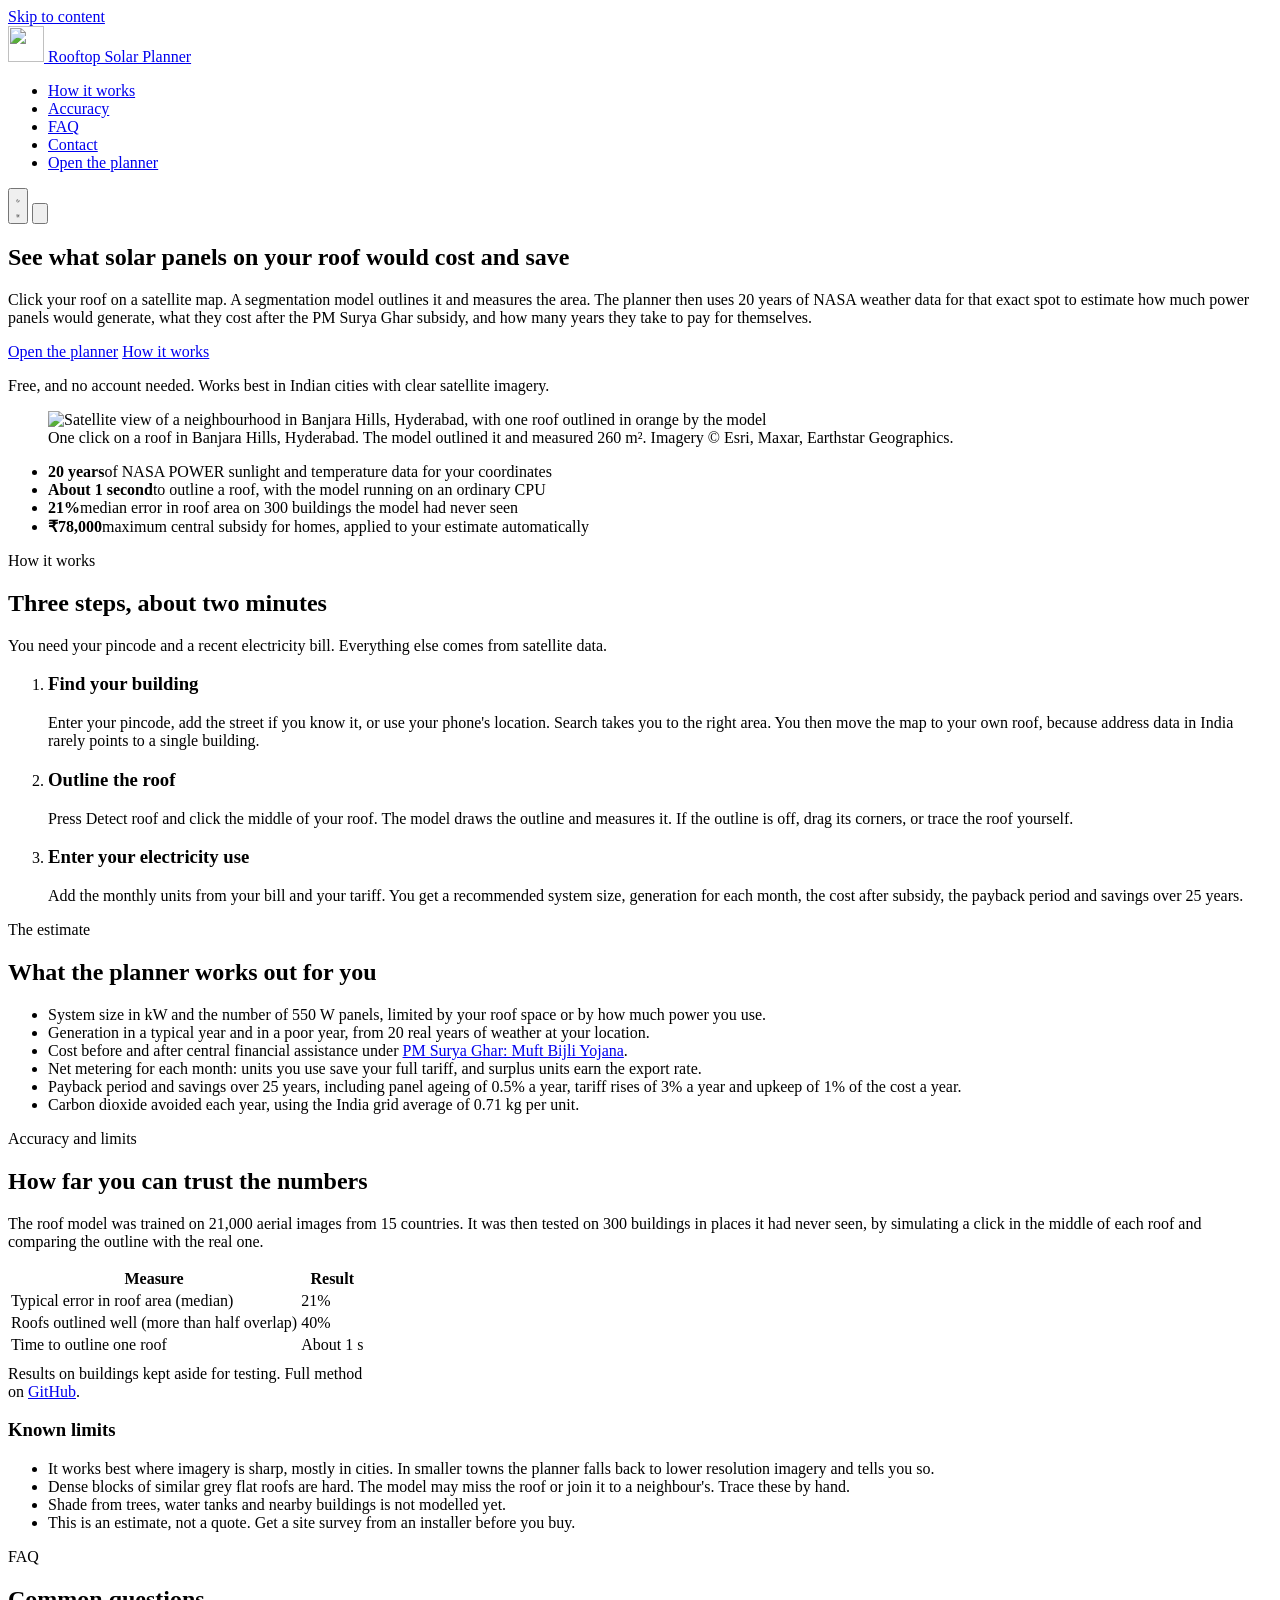
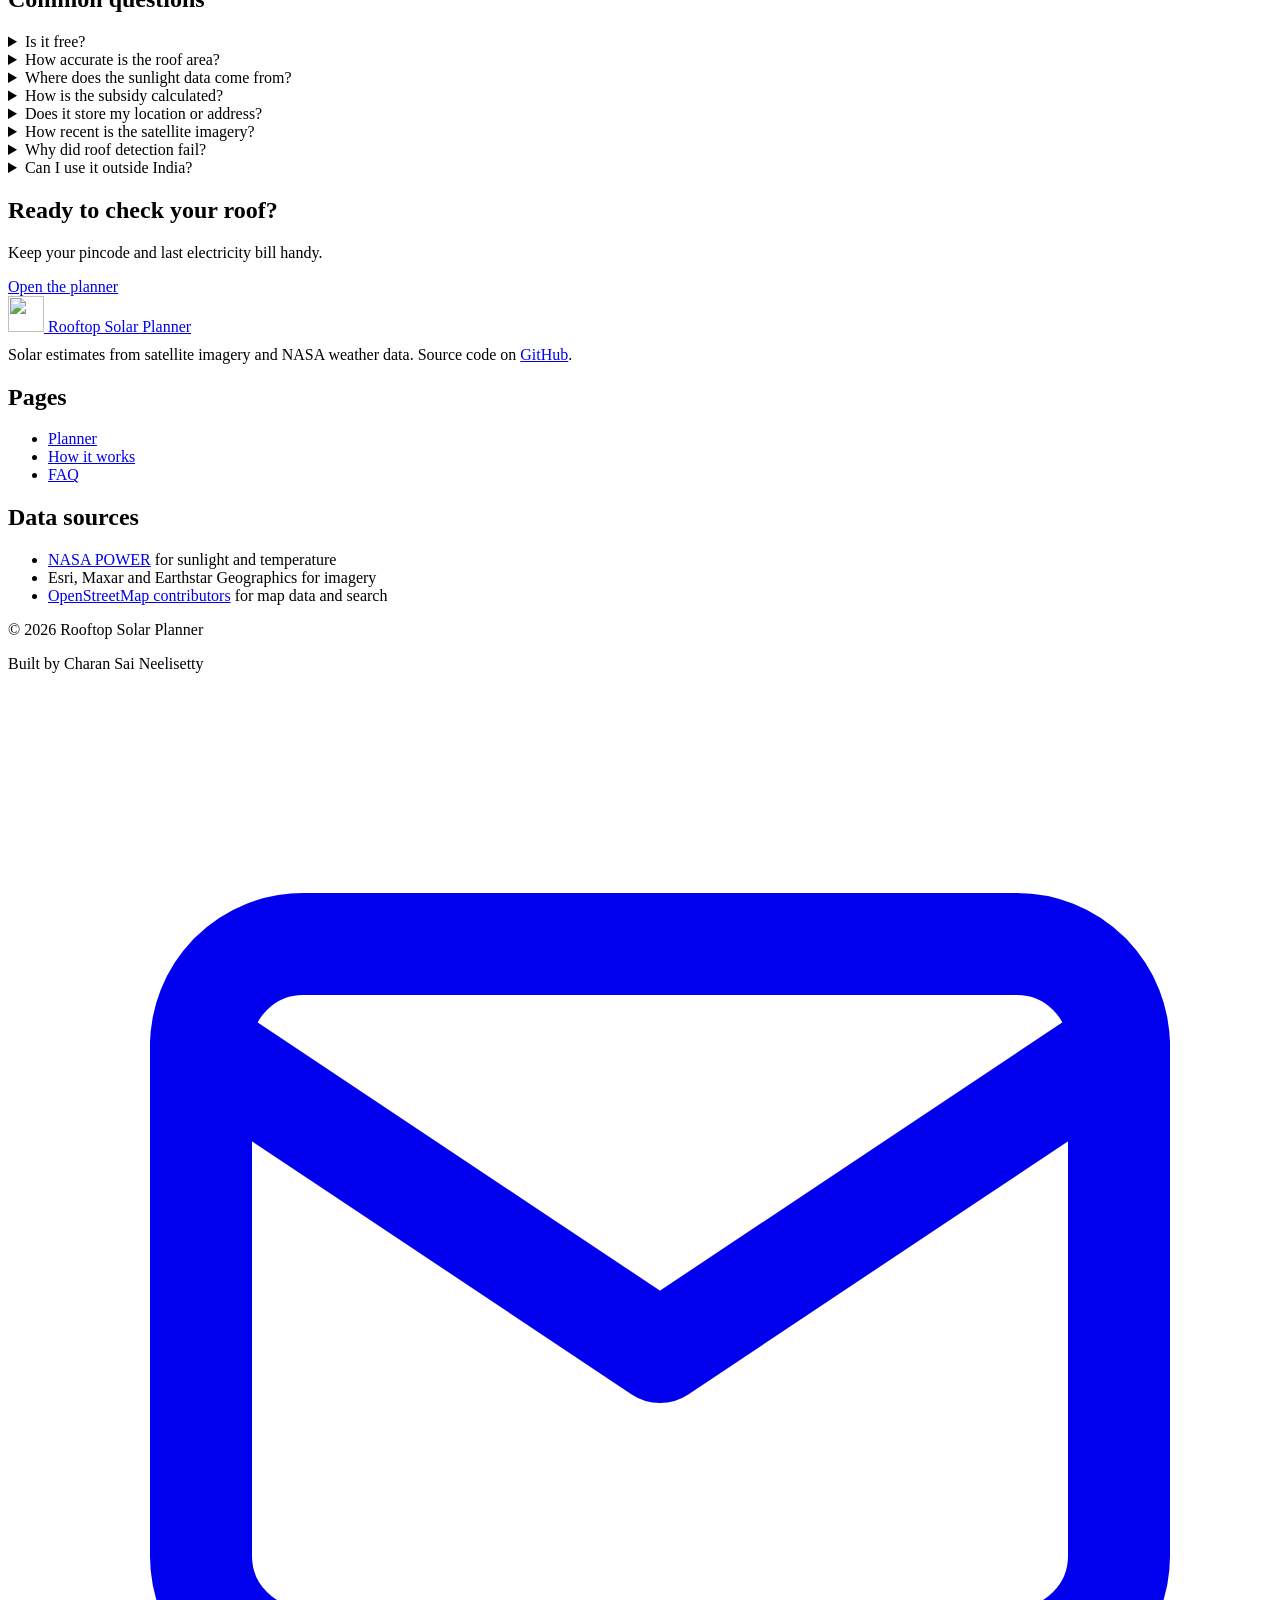
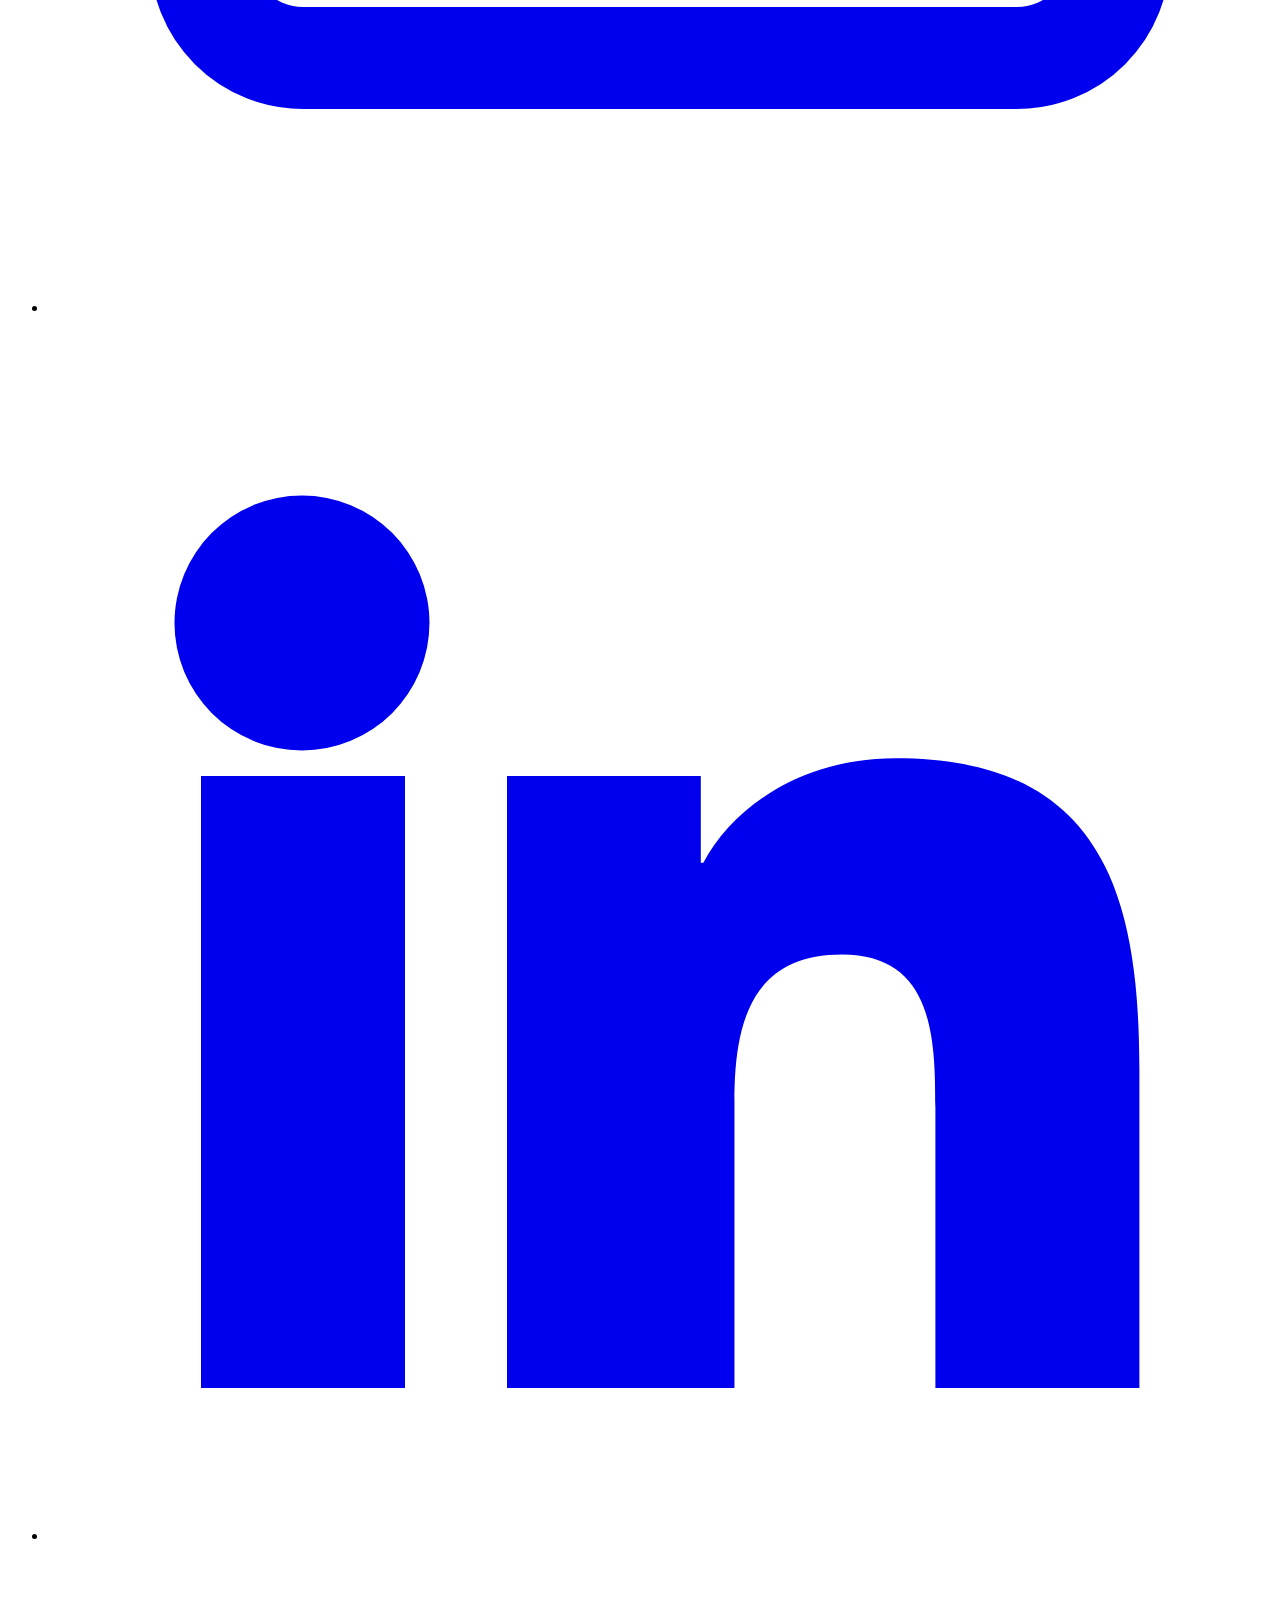
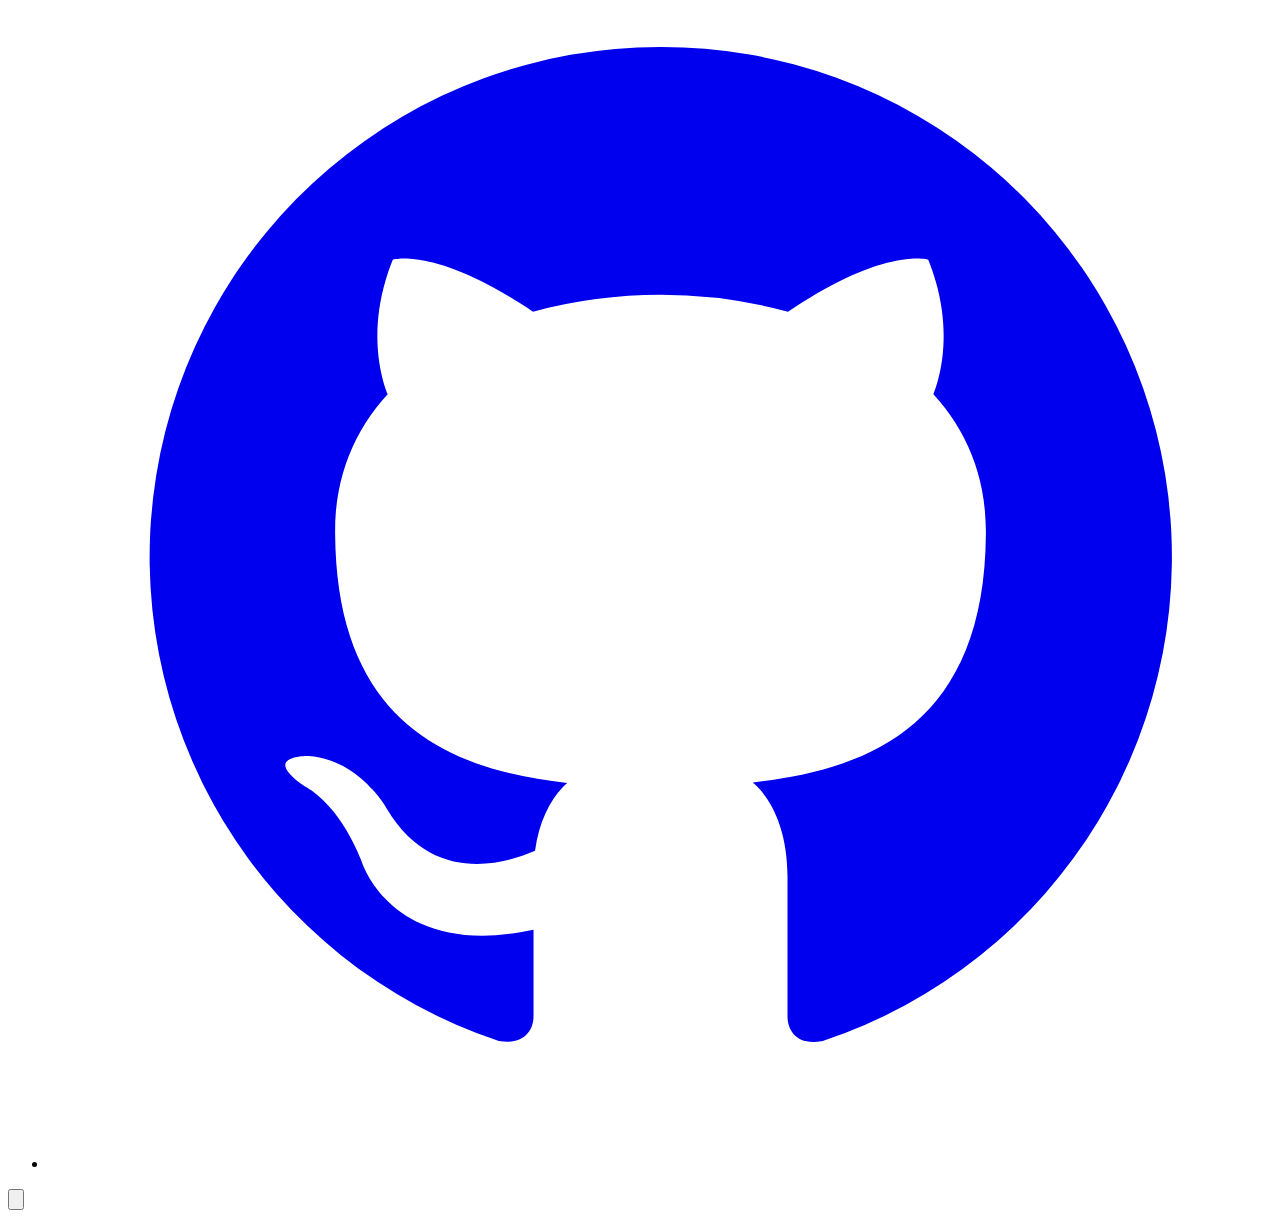
==== static/index.html @ 2f375f85 "feat(web): pop-up notifications, imagery date on the map, no personal details in the PDF - Success, " ====
<!doctype html>
<html lang="en">
<head>
  <meta charset="utf-8">
  <meta name="viewport" content="width=device-width, initial-scale=1">
  <title>Rooftop Solar Planner: solar cost and savings for your roof</title>
  <meta name="description" content="Click your roof on a satellite map to measure it, then see how much power solar panels would generate, the cost after the PM Surya Ghar subsidy, and the payback period. Free, and no account needed.">
  <meta name="theme-color" content="#c2410c">
  <meta property="og:type" content="website">
  <meta property="og:title" content="Rooftop Solar Planner">
  <meta property="og:description" content="Measure your roof from satellite imagery and estimate solar generation, cost after subsidy and payback using 20 years of NASA weather data.">
  <meta property="og:image" content="/assets/img/detection-example.jpg">
  <link rel="icon" href="/favicon.ico" sizes="any">
  <link rel="icon" href="/favicon-32.png" type="image/png" sizes="32x32">
  <link rel="icon" href="/icon-192.png" type="image/png" sizes="192x192">
  <link rel="apple-touch-icon" href="/apple-touch-icon.png">
  <script>try{var t=localStorage.getItem("theme");if(t==="light"||t==="dark")document.documentElement.dataset.theme=t}catch(e){}</script>
  <link rel="stylesheet" href="/assets/css/site.css?v=19">
</head>
<body>
  <a class="skip-link" href="#main">Skip to content</a>
  <div class="scroll-progress" aria-hidden="true"><span></span></div>

  <header class="site-header">
    <div class="container header-inner">
      <a class="logo" href="/" aria-label="Rooftop Solar Planner home">
        <img src="/assets/img/logo.png" alt="" width="36" height="36">
        <span>Rooftop Solar Planner</span>
      </a>
      <nav id="site-nav" class="site-nav" aria-label="Main">
        <ul>
          <li><a href="#how-it-works">How it works</a></li>
          <li><a href="#accuracy">Accuracy</a></li>
          <li><a href="#faq">FAQ</a></li>
          <li><a href="#contact">Contact</a></li>
          <li><a class="btn btn-primary btn-small" href="/planner/">Open the planner</a></li>
        </ul>
      </nav>
      <button class="icon-btn theme-toggle" type="button" data-theme-toggle aria-label="Switch theme">
        <svg class="icon-moon" viewBox="0 0 24 24" fill="none" stroke="currentColor" stroke-width="2" stroke-linecap="round" stroke-linejoin="round" aria-hidden="true"><path d="M21 12.8A9 9 0 1 1 11.2 3a7 7 0 0 0 9.8 9.8z"/></svg>
        <svg class="icon-sun" viewBox="0 0 24 24" fill="none" stroke="currentColor" stroke-width="2" stroke-linecap="round" aria-hidden="true"><circle cx="12" cy="12" r="4"/><path d="M12 2v2M12 20v2M4.9 4.9l1.4 1.4M17.7 17.7l1.4 1.4M2 12h2M20 12h2M4.9 19.1l1.4-1.4M17.7 6.3l1.4-1.4"/></svg>
      </button>
      <button class="icon-btn nav-toggle" type="button" data-nav-toggle aria-controls="site-nav" aria-expanded="false" aria-label="Menu">
        <svg viewBox="0 0 24 24" fill="none" stroke="currentColor" stroke-width="2" stroke-linecap="round" aria-hidden="true"><path d="M4 7h16M4 12h16M4 17h16"/></svg>
      </button>
    </div>
  </header>

  <main id="main" tabindex="-1">
    <section class="hero">
      <div class="container hero-grid">
        <div>
          <h1>See what solar panels on your roof would cost and save</h1>
          <p class="hero-lead">Click your roof on a satellite map. A segmentation model outlines it and measures the area. The planner then uses 20 years of NASA weather data for that exact spot to estimate how much power panels would generate, what they cost after the PM Surya Ghar subsidy, and how many years they take to pay for themselves.</p>
          <div class="hero-actions">
            <a class="btn btn-primary" href="/planner/">Open the planner</a>
            <a class="btn btn-secondary" href="#how-it-works">How it works</a>
          </div>
          <p class="muted small">Free, and no account needed. Works best in Indian cities with clear satellite imagery.</p>
        </div>
        <figure class="hero-figure">
          <img src="/assets/img/detection-example.jpg" width="768" height="640" alt="Satellite view of a neighbourhood in Banjara Hills, Hyderabad, with one roof outlined in orange by the model">
          <figcaption>One click on a roof in Banjara Hills, Hyderabad. The model outlined it and measured 260 m². Imagery © Esri, Maxar, Earthstar Geographics.</figcaption>
        </figure>
      </div>
    </section>

    <section class="section section-alt" aria-label="Key numbers">
      <div class="container">
        <ul class="facts">
          <li><strong>20 years</strong><span>of NASA POWER sunlight and temperature data for your coordinates</span></li>
          <li><strong>About 1 second</strong><span>to outline a roof, with the model running on an ordinary CPU</span></li>
          <li><strong>21%</strong><span>median error in roof area on 300 buildings the model had never seen</span></li>
          <li><strong>₹78,000</strong><span>maximum central subsidy for homes, applied to your estimate automatically</span></li>
        </ul>
      </div>
    </section>

    <section class="section" id="how-it-works">
      <div class="container">
        <div class="section-head">
          <p class="eyebrow">How it works</p>
          <h2>Three steps, about two minutes</h2>
          <p>You need your pincode and a recent electricity bill. Everything else comes from satellite data.</p>
        </div>
        <ol class="steps">
          <li>
            <h3>Find your building</h3>
            <p>Enter your pincode, add the street if you know it, or use your phone's location. Search takes you to the right area. You then move the map to your own roof, because address data in India rarely points to a single building.</p>
          </li>
          <li>
            <h3>Outline the roof</h3>
            <p>Press Detect roof and click the middle of your roof. The model draws the outline and measures it. If the outline is off, drag its corners, or trace the roof yourself.</p>
          </li>
          <li>
            <h3>Enter your electricity use</h3>
            <p>Add the monthly units from your bill and your tariff. You get a recommended system size, generation for each month, the cost after subsidy, the payback period and savings over 25 years.</p>
          </li>
        </ol>
      </div>
    </section>

    <section class="section section-alt">
      <div class="container">
        <div class="section-head">
          <p class="eyebrow">The estimate</p>
          <h2>What the planner works out for you</h2>
        </div>
        <ul class="feature-list">
          <li>System size in kW and the number of 550 W panels, limited by your roof space or by how much power you use.</li>
          <li>Generation in a typical year and in a poor year, from 20 real years of weather at your location.</li>
          <li>Cost before and after central financial assistance under <a href="https://www.pib.gov.in/PressReleasePage.aspx?PRID=2010674" target="_blank" rel="noopener">PM Surya Ghar: Muft Bijli Yojana</a>.</li>
          <li>Net metering for each month: units you use save your full tariff, and surplus units earn the export rate.</li>
          <li>Payback period and savings over 25 years, including panel ageing of 0.5% a year, tariff rises of 3% a year and upkeep of 1% of the cost a year.</li>
          <li>Carbon dioxide avoided each year, using the India grid average of 0.71 kg per unit.</li>
        </ul>
      </div>
    </section>

    <section class="section" id="accuracy">
      <div class="container two-col">
        <div>
          <p class="eyebrow">Accuracy and limits</p>
          <h2>How far you can trust the numbers</h2>
          <p>The roof model was trained on 21,000 aerial images from 15 countries. It was then tested on 300 buildings in places it had never seen, by simulating a click in the middle of each roof and comparing the outline with the real one.</p>
          <div class="table-wrap">
            <table class="data-table">
              <caption class="muted small" style="text-align:left; caption-side:bottom; padding-top:8px;">Results on buildings kept aside for testing. Full method on <a href="https://github.com/Charan7sai/solar-planner/blob/main/ml/README.md" target="_blank" rel="noopener">GitHub</a>.</caption>
              <thead><tr><th scope="col">Measure</th><th scope="col">Result</th></tr></thead>
              <tbody>
                <tr><td>Typical error in roof area (median)</td><td>21%</td></tr>
                <tr><td>Roofs outlined well (more than half overlap)</td><td>40%</td></tr>
                <tr><td>Time to outline one roof</td><td>About 1 s</td></tr>
              </tbody>
            </table>
          </div>
        </div>
        <div class="card">
          <h3>Known limits</h3>
          <ul class="limits">
            <li>It works best where imagery is sharp, mostly in cities. In smaller towns the planner falls back to lower resolution imagery and tells you so.</li>
            <li>Dense blocks of similar grey flat roofs are hard. The model may miss the roof or join it to a neighbour's. Trace these by hand.</li>
            <li>Shade from trees, water tanks and nearby buildings is not modelled yet.</li>
            <li>This is an estimate, not a quote. Get a site survey from an installer before you buy.</li>
          </ul>
        </div>
      </div>
    </section>

    <section class="section section-alt" id="faq">
      <div class="container">
        <div class="section-head">
          <p class="eyebrow">FAQ</p>
          <h2>Common questions</h2>
        </div>
        <div class="faq">
          <details>
            <summary>Is it free?</summary>
            <div><p>Yes. You do not need an account, and there is nothing to pay. The planner runs on free hosting and free public data.</p></div>
          </details>
          <details>
            <summary>How accurate is the roof area?</summary>
            <div><p>On buildings it had never seen, the median error was 21%. Always check the outline on the map and drag its corners if needed. You can also type the area yourself.</p></div>
          </details>
          <details>
            <summary>Where does the sunlight data come from?</summary>
            <div><p>From <a href="https://power.larc.nasa.gov/" target="_blank" rel="noopener">NASA POWER</a>, which provides sunlight and temperature records from satellites for any point on Earth. The planner uses monthly values from 2004 to 2023 for your coordinates.</p></div>
          </details>
          <details>
            <summary>How is the subsidy calculated?</summary>
            <div><p>It follows central financial assistance for homes under <a href="https://www.pib.gov.in/PressReleasePage.aspx?PRID=2010674" target="_blank" rel="noopener">PM Surya Ghar: Muft Bijli Yojana</a>: ₹30,000 per kW for the first 2 kW and ₹18,000 for the third kW, up to ₹78,000. Extra subsidies from states are not included. Check the latest rules before applying.</p></div>
          </details>
          <details>
            <summary>Does it store my location or address?</summary>
            <div><p>No. Address search goes from your browser to the OpenStreetMap Nominatim service. For roof detection, imagery dates and estimates, your coordinates are sent to this site's server, used for that request and not saved. Anonymous usage counts, such as how many estimates were run, are logged without any location.</p></div>
          </details>
          <details>
            <summary>How recent is the satellite imagery?</summary>
            <div><p>It depends on the area. Esri updates its imagery several times a year, and big cities get new pictures most often. In late 2026, Hyderabad showed imagery from February 2026 and Pune from April 2026. The planner shows the capture date under the map for wherever you are looking. Newer imagery exists only from paid commercial providers.</p></div>
          </details>
          <details>
            <summary>Why did roof detection fail?</summary>
            <div><p>Usually for one of three reasons: the map is not zoomed in enough (zoom to level 17 or closer), there is no sharp imagery for your area, or the roof is hard to see because it is very dark, very small or under trees. The planner tells you which one it was and what to do next. You can always trace the roof by hand.</p></div>
          </details>
          <details>
            <summary>Can I use it outside India?</summary>
            <div><p>The generation estimate works anywhere. The subsidy, rupee prices and pincode search are for India.</p></div>
          </details>
        </div>
      </div>
    </section>


    <section class="section section-alt cta-band">
      <div class="container">
        <h2>Ready to check your roof?</h2>
        <p>Keep your pincode and last electricity bill handy.</p>
        <a class="btn btn-primary" href="/planner/">Open the planner</a>
      </div>
    </section>
  </main>

  <footer class="site-footer">
    <div class="container">
      <div class="footer-grid">
        <div>
          <a class="logo" href="/" aria-label="Rooftop Solar Planner home">
            <img src="/assets/img/logo.png" alt="" width="36" height="36">
            <span>Rooftop Solar Planner</span>
          </a>
          <p style="margin-top:10px;">Solar estimates from satellite imagery and NASA weather data. Source code on <a href="https://github.com/Charan7sai/solar-planner" target="_blank" rel="noopener">GitHub</a>.</p>
        </div>
        <div>
          <h2>Pages</h2>
          <ul>
            <li><a href="/planner/">Planner</a></li>
            <li><a href="#how-it-works">How it works</a></li>
            <li><a href="#faq">FAQ</a></li>
          </ul>
        </div>
        <div>
          <h2>Data sources</h2>
          <ul>
            <li><a href="https://power.larc.nasa.gov/" target="_blank" rel="noopener">NASA POWER</a> for sunlight and temperature</li>
            <li>Esri, Maxar and Earthstar Geographics for imagery</li>
            <li><a href="https://www.openstreetmap.org/copyright" target="_blank" rel="noopener">OpenStreetMap contributors</a> for map data and search</li>
          </ul>
        </div>
      </div>
      <div class="footer-bottom" id="contact">
        <p>© <span data-year>2026</span> Rooftop Solar Planner</p>
        <div class="footer-credit">
          <span>Built by Charan Sai Neelisetty</span>
          <ul class="social-links" aria-label="Contact Charan Sai Neelisetty">
            <li><a href="mailto:neelisettycharansai@gmail.com" aria-label="Email neelisettycharansai@gmail.com" title="Email"><svg viewBox="0 0 24 24" fill="none" stroke="currentColor" stroke-width="2" stroke-linecap="round" stroke-linejoin="round" aria-hidden="true"><rect x="3" y="5" width="18" height="14" rx="2"/><path d="m3 7 9 6 9-6"/></svg></a></li>
            <li><a href="https://www.linkedin.com/in/charan-sai-neelisetty-616021328/" target="_blank" rel="noopener" aria-label="LinkedIn profile" title="LinkedIn"><svg viewBox="0 0 24 24" fill="currentColor" aria-hidden="true"><path d="M4.98 3.5a2.5 2.5 0 1 1 0 5 2.5 2.5 0 0 1 0-5zM3 9h4v12H3zM9 9h3.8v1.7h.05c.53-1 1.83-2.05 3.77-2.05 4.03 0 4.78 2.65 4.78 6.1V21h-4v-5.5c0-1.31-.02-3-1.83-3-1.83 0-2.11 1.43-2.11 2.9V21H9z"/></svg></a></li>
            <li><a href="https://github.com/Charan7sai" target="_blank" rel="noopener" aria-label="GitHub profile" title="GitHub"><svg viewBox="0 0 24 24" fill="currentColor" aria-hidden="true"><path d="M12 2a10 10 0 0 0-3.16 19.49c.5.09.68-.22.68-.48v-1.7c-2.78.6-3.37-1.34-3.37-1.34-.45-1.16-1.11-1.47-1.11-1.47-.91-.62.07-.6.07-.6 1 .07 1.53 1.03 1.53 1.03.9 1.52 2.34 1.08 2.91.83.09-.65.35-1.08.63-1.33-2.22-.25-4.55-1.11-4.55-4.94 0-1.09.39-1.98 1.03-2.68-.1-.25-.45-1.27.1-2.64 0 0 .84-.27 2.75 1.02a9.6 9.6 0 0 1 5 0c1.91-1.29 2.75-1.02 2.75-1.02.55 1.37.2 2.39.1 2.64.64.7 1.03 1.59 1.03 2.68 0 3.84-2.34 4.68-4.57 4.93.36.31.68.92.68 1.85v2.74c0 .27.18.58.69.48A10 10 0 0 0 12 2z"/></svg></a></li>
          </ul>
        </div>
      </div>
    </div>
  </footer>

  <button class="icon-btn back-to-top" type="button" data-back-to-top aria-label="Back to top" title="Back to top">
    <svg viewBox="0 0 24 24" fill="none" stroke="currentColor" stroke-width="2" stroke-linecap="round" stroke-linejoin="round" aria-hidden="true"><path d="M12 19V5M5 12l7-7 7 7"/></svg>
  </button>

  <script src="/assets/js/site.js?v=19"></script>
</body>
</html>
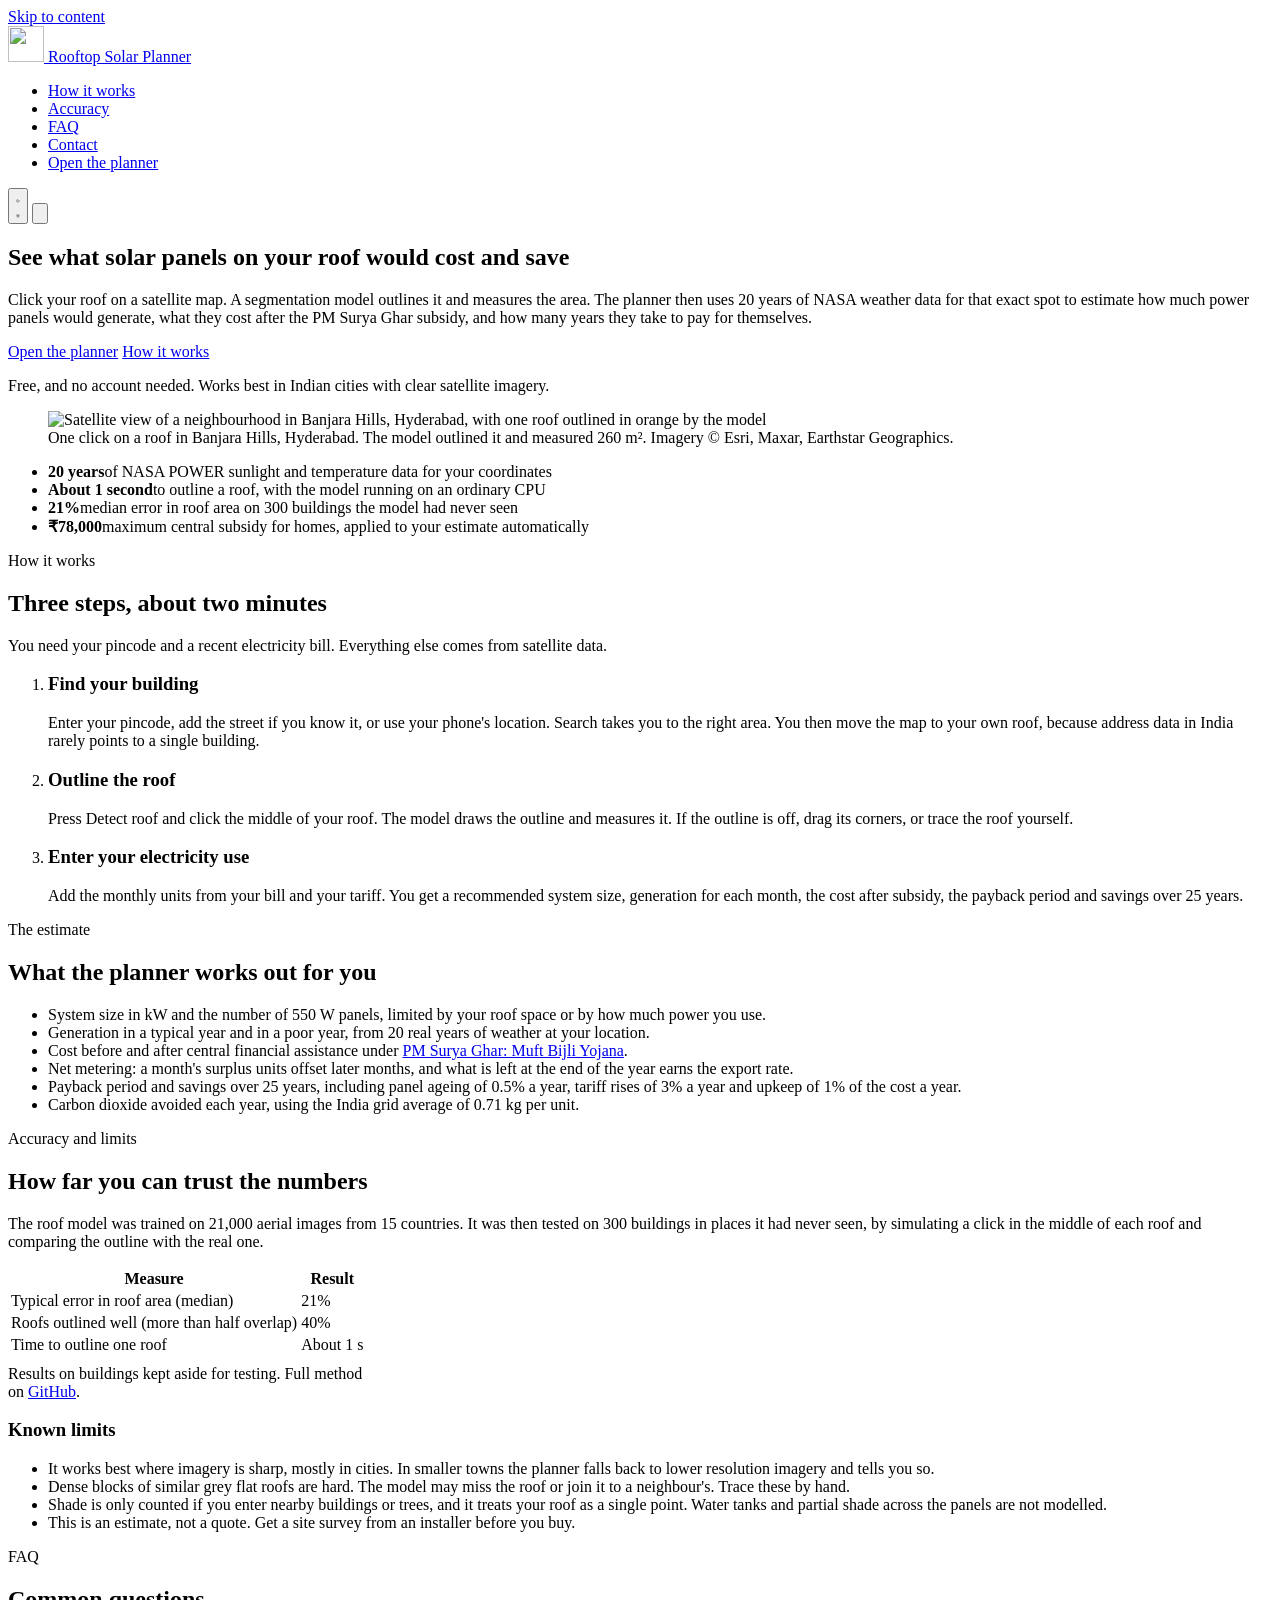
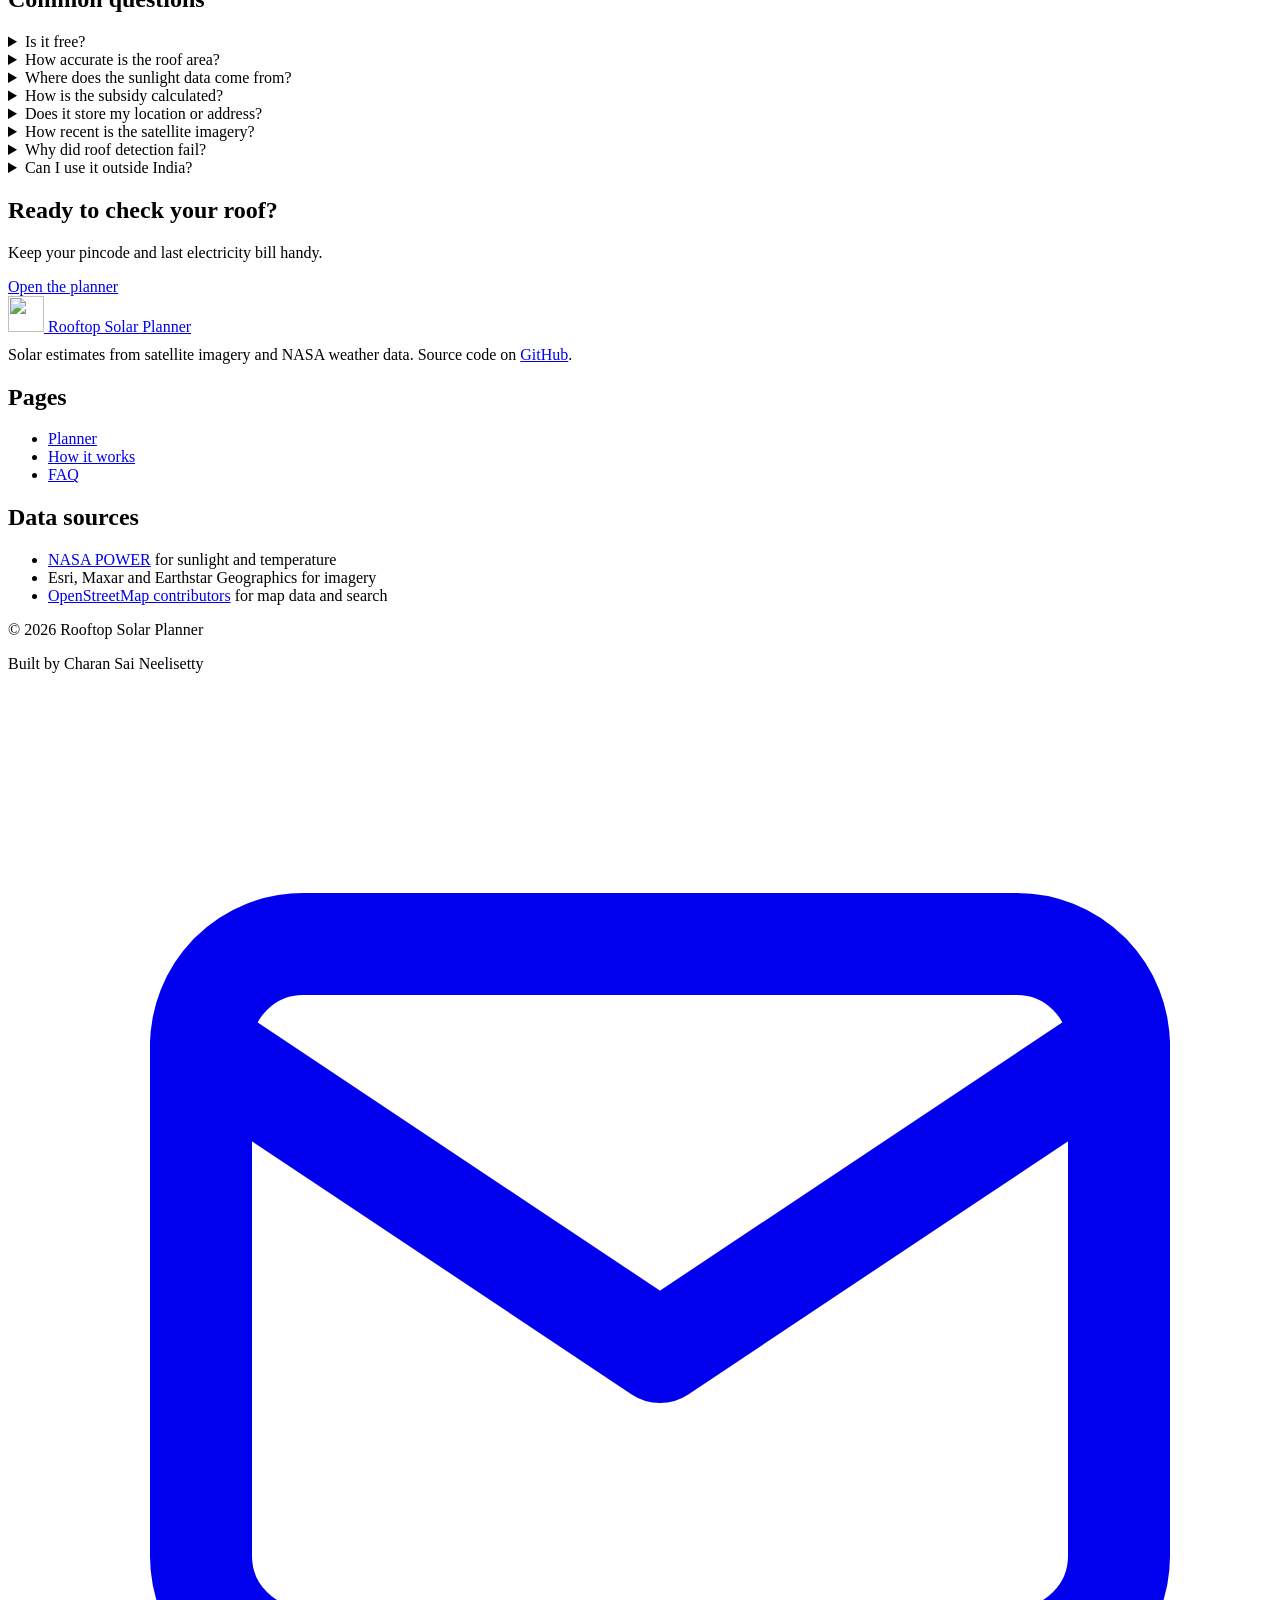
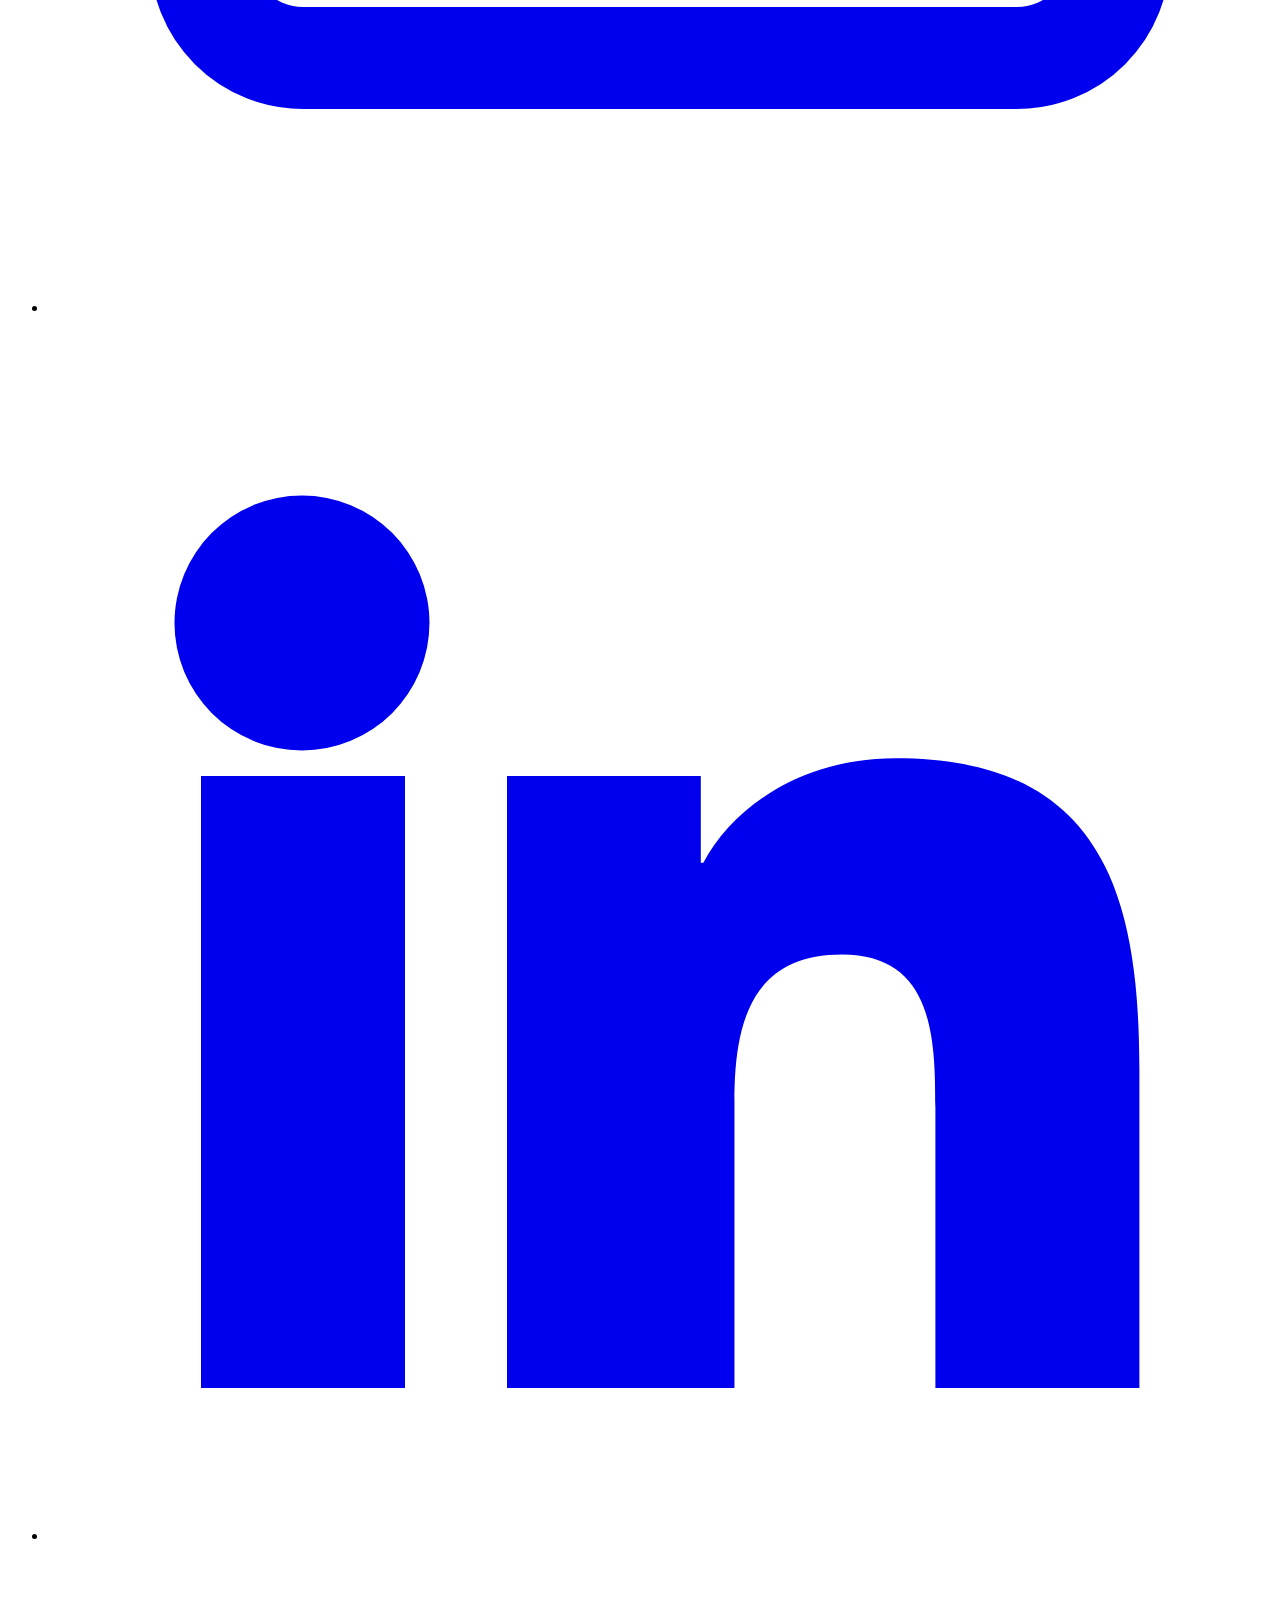
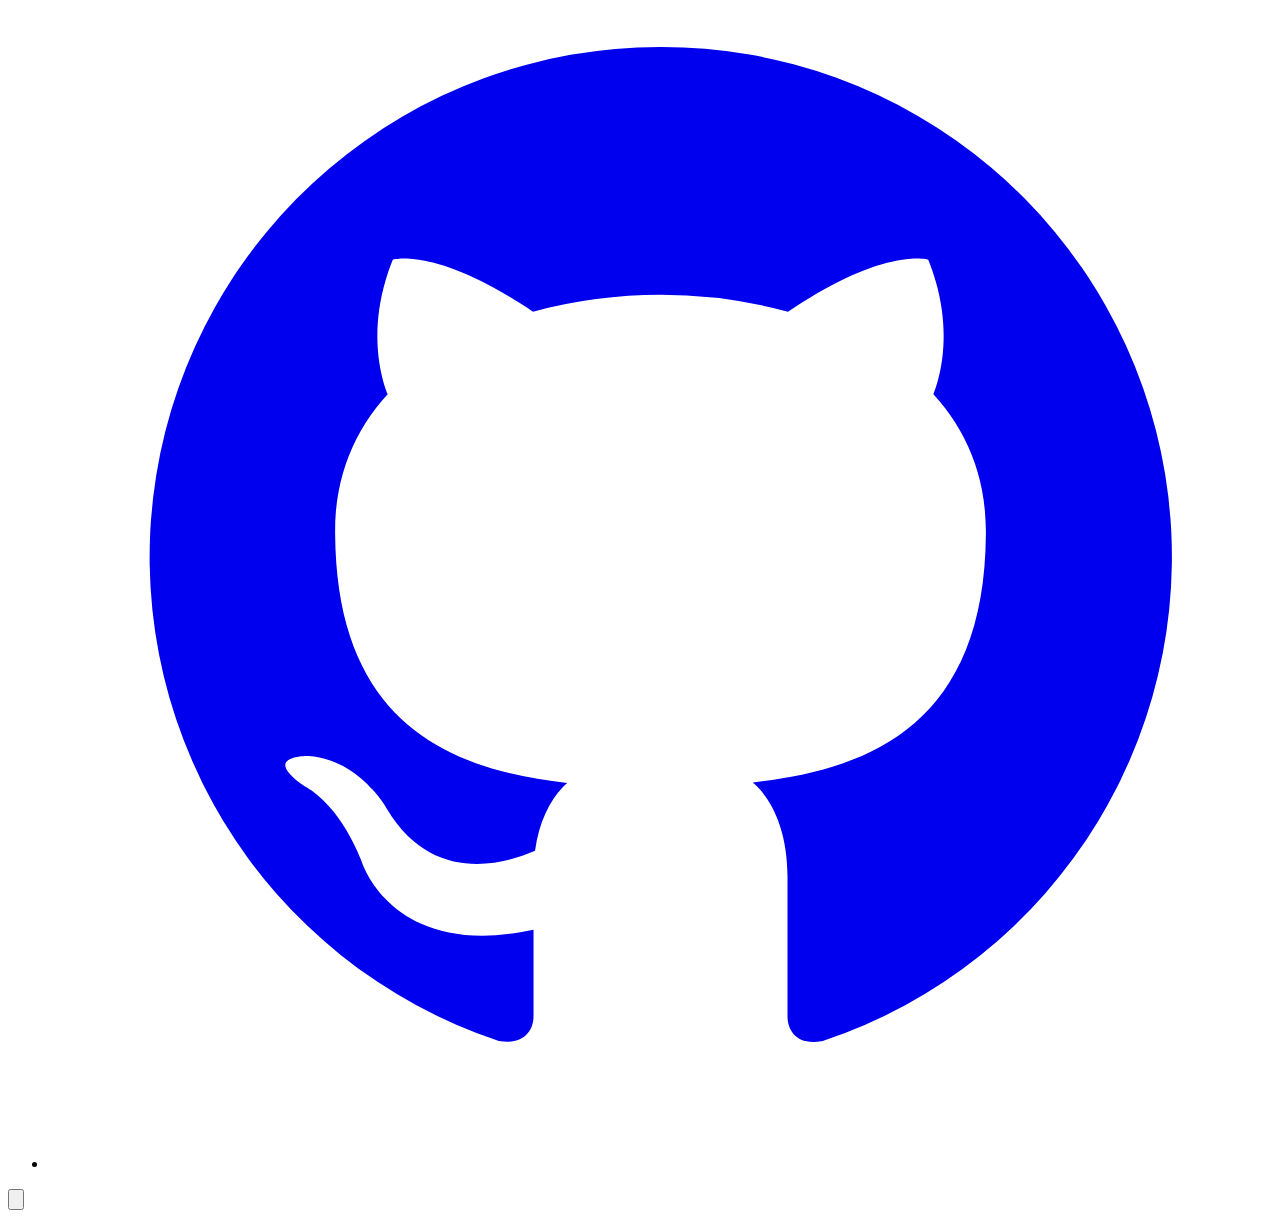
==== commit b7279b8b: "feat(estimate): add shade loss, banked net metering and share links - Shade: sun path against the he" ====
--- a/static/index.html
+++ b/static/index.html
@@ -15,7 +15,7 @@
   <link rel="icon" href="/icon-192.png" type="image/png" sizes="192x192">
   <link rel="apple-touch-icon" href="/apple-touch-icon.png">
   <script>try{var t=localStorage.getItem("theme");if(t==="light"||t==="dark")document.documentElement.dataset.theme=t}catch(e){}</script>
-  <link rel="stylesheet" href="/assets/css/site.css?v=19">
+  <link rel="stylesheet" href="/assets/css/site.css?v=29">
 </head>
 <body>
   <a class="skip-link" href="#main">Skip to content</a>
@@ -110,7 +110,7 @@
           <li>System size in kW and the number of 550 W panels, limited by your roof space or by how much power you use.</li>
           <li>Generation in a typical year and in a poor year, from 20 real years of weather at your location.</li>
           <li>Cost before and after central financial assistance under <a href="https://www.pib.gov.in/PressReleasePage.aspx?PRID=2010674" target="_blank" rel="noopener">PM Surya Ghar: Muft Bijli Yojana</a>.</li>
-          <li>Net metering for each month: units you use save your full tariff, and surplus units earn the export rate.</li>
+          <li>Net metering: a month's surplus units offset later months, and what is left at the end of the year earns the export rate.</li>
           <li>Payback period and savings over 25 years, including panel ageing of 0.5% a year, tariff rises of 3% a year and upkeep of 1% of the cost a year.</li>
           <li>Carbon dioxide avoided each year, using the India grid average of 0.71 kg per unit.</li>
         </ul>
@@ -140,7 +140,7 @@
           <ul class="limits">
             <li>It works best where imagery is sharp, mostly in cities. In smaller towns the planner falls back to lower resolution imagery and tells you so.</li>
             <li>Dense blocks of similar grey flat roofs are hard. The model may miss the roof or join it to a neighbour's. Trace these by hand.</li>
-            <li>Shade from trees, water tanks and nearby buildings is not modelled yet.</li>
+            <li>Shade is only counted if you enter nearby buildings or trees, and it treats your roof as a single point. Water tanks and partial shade across the panels are not modelled.</li>
             <li>This is an estimate, not a quote. Get a site survey from an installer before you buy.</li>
           </ul>
         </div>
@@ -172,7 +172,7 @@
           </details>
           <details>
             <summary>Does it store my location or address?</summary>
-            <div><p>No. Address search goes from your browser to the OpenStreetMap Nominatim service. For roof detection, imagery dates and estimates, your coordinates are sent to this site's server, used for that request and not saved. Anonymous usage counts, such as how many estimates were run, are logged without any location.</p></div>
+            <div><p>No. Address search goes from your browser to the OpenStreetMap Nominatim service. For roof detection, imagery dates and estimates, your coordinates are sent to this site's server, used for that request and not saved. Anonymous usage counts, such as how many estimates were run, are logged without any location. If you accept the cookie notice, Google Analytics counts visits and pages viewed; it never receives your address, coordinates or roof details. A share link you copy holds your area to about 1 km, never your exact roof. You can change your choice with Cookie settings at the bottom of any page.</p></div>
           </details>
           <details>
             <summary>How recent is the satellite imagery?</summary>
@@ -228,7 +228,7 @@
         </div>
       </div>
       <div class="footer-bottom" id="contact">
-        <p>© <span data-year>2026</span> Rooftop Solar Planner</p>
+        <p>© <span data-year>2026</span> Rooftop Solar Planner <button type="button" class="link-button" data-cookie-settings hidden>Cookie settings</button></p>
         <div class="footer-credit">
           <span>Built by Charan Sai Neelisetty</span>
           <ul class="social-links" aria-label="Contact Charan Sai Neelisetty">
@@ -245,6 +245,6 @@
     <svg viewBox="0 0 24 24" fill="none" stroke="currentColor" stroke-width="2" stroke-linecap="round" stroke-linejoin="round" aria-hidden="true"><path d="M12 19V5M5 12l7-7 7 7"/></svg>
   </button>
 
-  <script src="/assets/js/site.js?v=19"></script>
+  <script src="/assets/js/site.js?v=29"></script>
 </body>
 </html>
